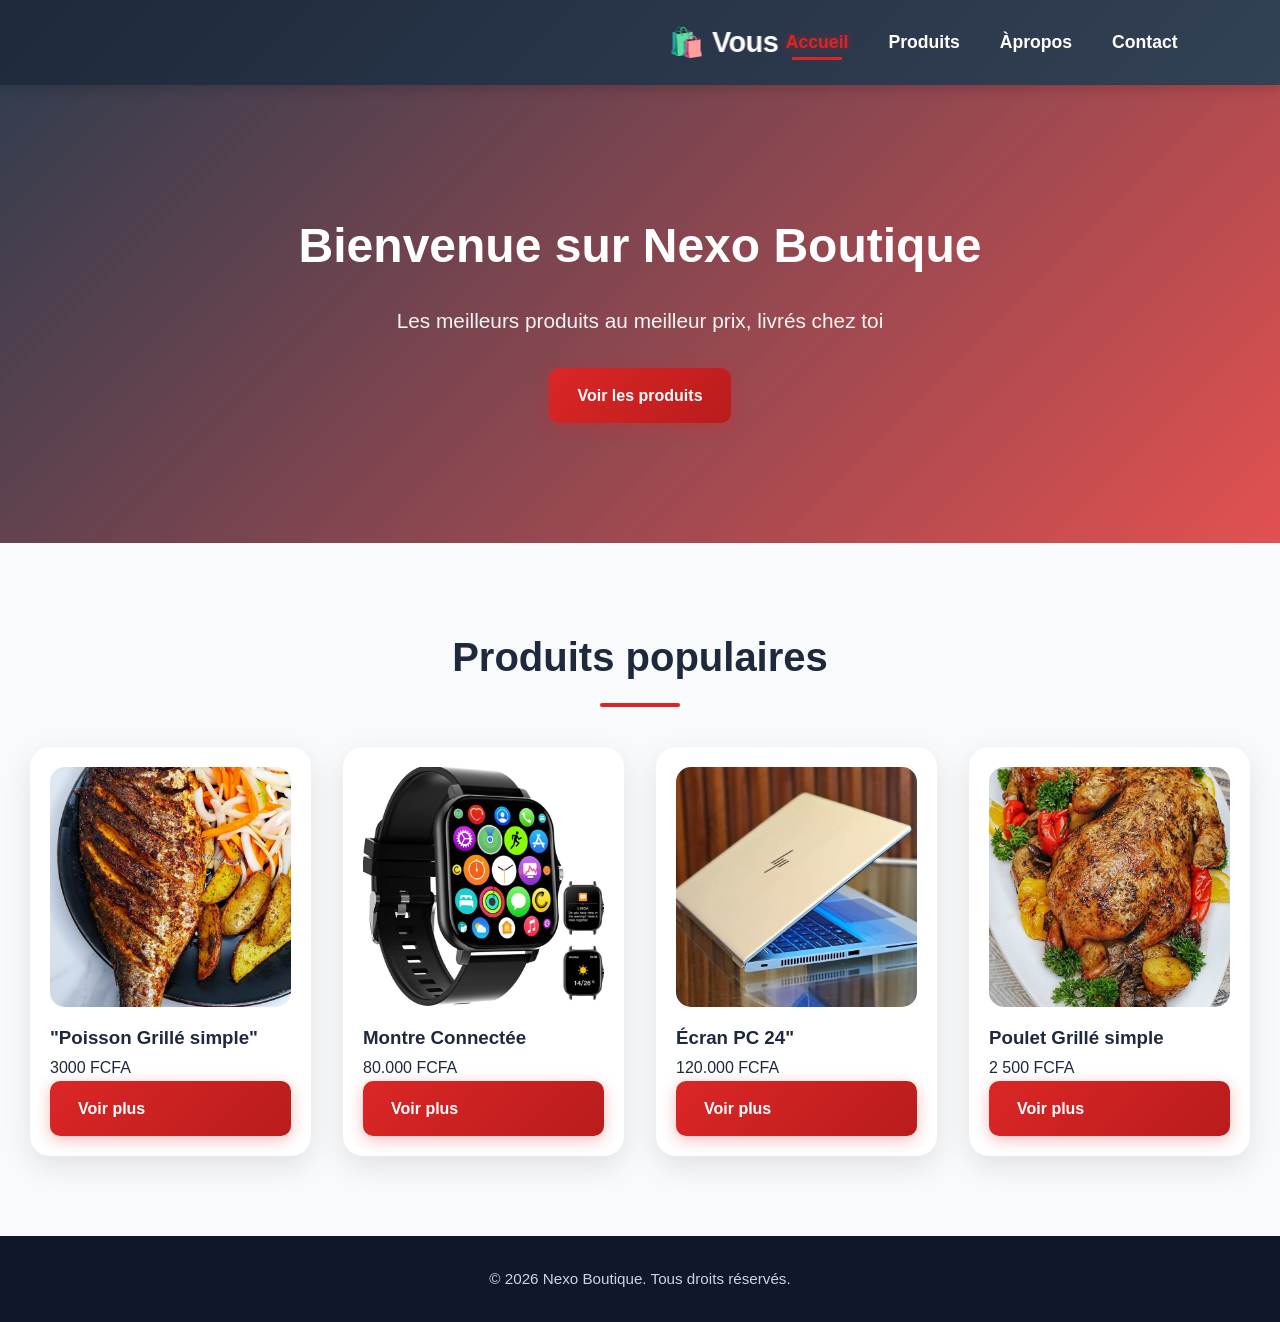
==== index.html @ bf33321f "Add files via upload" ====
<!DOCTYPE html>
<html lang="fr">
<head>
  <meta charset="UTF-8">
  <meta name="viewport" content="width=device-width, initial-scale=1.0">
  <title>Accueil - Ma Boutique</title>
  <link rel="stylesheet" href="IA.css">
</head>
<body>
  <header>
    <nav class="navbar">
      <marquee><h2 class="logo">Vous satisfait, notre priorité.</h2></marquee>
      <ul class="nav-links">
        <li><a href="index.html" class="active">Accueil</a></li>
        <li><a href="produits.html">Produits</a></li>
        <li><a href="apropos.html">Àpropos</a></li>
        <li><a href="contact.html">Contact</a></li>
      </ul>
    </nav>
  </header>

  <section class="hero">
    <div class="hero-content">
      <h1>Bienvenue sur Nexo Boutique</h1>
      <p>Les meilleurs produits au meilleur prix, livrés chez toi</p>
      <a href="produits.html" class="btn">Voir les produits</a>
    </div>
  </section>
  <section class="container">
    <h2>Produits populaires</h2>
    <div class="produits">
      <div class="produit">
        <img src="KHI8.jpg" alt="Poisson Grillé simple" width="300">
        <h3>"Poisson Grillé simple"</h3>
        <p class="prix">3000 FCFA</p>
        <a href="produits.html" class="btn">Voir plus</a>
      </div>
      
      <div class="produit">
         <img src="pklt4.jpg" alt="Montre Connectée" width="300">
        <h3>Montre Connectée</h3>
        <p class="prix">80.000 FCFA</p>
        <a href="produits.html" class="btn">Voir plus</a>
      </div>
      
      <div class="produit">
          <img src="pklt5.jpg" alt="Écran PC 24" width="300" >
        <h3>Écran PC 24"</h3>
        <p class="prix">120.000 FCFA</p>
        <a href="produits.html" class="btn">Voir plus</a>
      </div>
      <div class="produit">
         <img src="ert3.jpg" alt="Poulet Grillé simple" width="300">
        <h3>Poulet Grillé simple</h3>
        <p class="prix">2 500 FCFA</p>
        <a href="produits.html" class="btn">Voir plus</a>
      </div>
    </div>
  </section>

  <footer>
    <p>© 2026 Nexo Boutique. Tous droits réservés.</p>
  </footer>

</body>
</html>
---- IA.css ----
/* ============ RESET & BASE ============ */
* {
  margin: 0;
  padding: 0;
  box-sizing: border-box;
}

html {
  scroll-behavior: smooth;
  }
body {
  font-family: 'Poppins', 'Segoe UI', Tahoma, Geneva, Verdana, sans-serif;
  line-height: 1.7;
  color: #1e293b;
  background: #f8fafc;
}

/* ============ NAVBAR ============ */
.navbar {
  background: linear-gradient(135deg, #1e293b 0%, #334155 100%);
  color: white;
  display: flex;
  justify-content: space-between;
  align-items: center;
  padding: 18px 8%;
  position: sticky;
  top: 0;
  z-index: 1000;
  box-shadow: 0 4px 12px rgba(0,0,0,0.15);
}

.logo {
  font-size: 1.8rem;
  font-weight: 700;
  letter-spacing: -0.5px;
}

.logo::before {
  content: "🛍️ ";
}

.nav-links {
  list-style: none;
  display: flex;
  gap: 40px;
}

.nav-links a {
  color: white;
  text-decoration: none;
  font-weight: 600;
  font-size: 1.1rem;
  transition: 0.3s;
  position: relative;
}

.nav-links a::after {
  content: '';
  position: absolute;
  bottom: -8px;
  left: 50%;
  width: 0;
  height: 3px;
  background: #dc2626;
  transition: 0.3s;
  transform: translateX(-50%);
}

.nav-links a:hover::after,
.nav-links a.active::after {
  width: 80%;
}

.nav-links a:hover,
.nav-links a.active {
  color: #dc2626;
  text-shadow: 0 0 8px rgba(220,38,38,0.6);
}

/* ============ HERO SECTION ============ */
.hero {
  background: linear-gradient(135deg, rgba(30,41,59,0.9), rgba(220,38,38,0.8)), 
              url('https://picsum.photos/1600/600') center/cover;
  color: white;
  text-align: center;
  padding: 120px 20px;
}

.hero h1 {
  font-size: 3rem;
  margin-bottom: 16px;
  animation: fadeInUp 0.8s ease;
}

.hero p {
  font-size: 1.3rem;
  margin-bottom: 30px;
  opacity: 0.95;
  animation: fadeInUp 1s ease;
}

@keyframes fadeInUp {
  from {
    opacity: 0;
    transform: translateY(30px);
  }
  to {
    opacity: 1;
    transform: translateY(0);
  }
}

/* ============ CONTAINER & TITRES ============ */
.container {
  max-width: 1300px;
  margin: 80px auto;
  padding: 0 30px;
}

.container h2 {
  text-align: center;
  margin-bottom: 40px;
  font-size: 2.5rem;
  color: #1e293b;
  position: relative;
}

.container h2::after {
  content: '';
  display: block;
  width: 80px;
  height: 4px;
  background: #dc2626;
  margin: 12px auto 0;
  border-radius: 2px;
}

/* ============ GRILLE PRODUITS ============ */
.produits {
  display: grid;
  grid-template-columns: repeat(auto-fill, minmax(280px, 1fr));
  gap: 32px;
}

.produit {
  background: white;
  padding: 20px;
  border-radius: 20px;
  box-shadow: 0 10px 30px rgba(0,0,0,0.1);
  transition: all 0.4s ease;
  display: flex;
  flex-direction: column;
  overflow: hidden;
  position: relative;
}

.produit::before {
  content: '';
  position: absolute;
  top: 0;
  left: 0;
  width: 100%;
  height: 4px;
  background: linear-gradient(90deg, #dc2626, #1e293b);
  transform: scaleX(0);
  transition: 0.3s;
}

.produit:hover::before {
  transform: scaleX(1);
}

.produit:hover {
  transform: translateY(-10px);
  box-shadow: 0 15px 40px rgba(220,38,38,0.2);
}

.produit img {
  width: 100%;
  height: 240px;
  object-fit: cover;
  border-radius: 15px;
  margin-bottom: 15px;
  transition: 0.4s;
}

.produit:hover img {
  transform: scale(1.08);
}

/* ============ SECTIONS ABOUT & CONTACT ============ */
.about, .contact {
  background: white;
  padding: 80px 20px;
}

.about .container,
.contact .container {
  text-align: center;
}

.about p, .contact p {
  max-width: 750px;
  margin: 15px auto;
  font-size: 1.15rem;
  color: #475569;
  line-height: 1.8;
}

.contact-info {
  background: #f8fafc;
  padding: 30px;
  border-radius: 12px;
  margin-bottom: 50px;
  border-left: 4px solid #dc2626;
}

/* ============ FORMULAIRE ============ */
.contact-form {
  max-width: 650px;
  margin: 0 auto;
  background: #f8fafc;
  padding: 40px;
  border-radius: 16px;
  box-shadow: 0 6px 25px rgba(0,0,0,0.1);
}

.form-group {
  margin-bottom: 22px;
  text-align: left;
}

.form-group label {
  display: block;
  margin-bottom: 8px;
  font-weight: 600;
  color: #1e293b;
  font-size: 0.95rem;
}

.form-group input,
.form-group textarea {
  width: 100%;
  padding: 14px;
  border: 2px solid #e2e8f0;
  border-radius: 10px;
  font-family: inherit;
  font-size: 1rem;
  transition: all 0.3s;
  background: white;
}

.form-group input:focus,
.form-group textarea:focus {
  outline: none;
  border-color: #dc2626;
  box-shadow: 0 0 0 3px rgba(220,38,38,0.1);
}

.contact-form .btn {
  width: 100%;
  border: none;
  cursor: pointer;
  font-size: 1.1rem;
  padding: 15px;
}

/* ============ BOUTONS ============ */
.btn {
  display: inline-block;
  background: linear-gradient(135deg, #dc2626 0%, #b91c1c 100%);
  color: white;
  padding: 14px 28px;
  border-radius: 10px;
  text-decoration: none;
  font-weight: 600;
  transition: all 0.3s;
  box-shadow: 0 4px 15px rgba(220,38,38,0.3);
}

.btn:hover {
  transform: translateY(-2px);
  box-shadow: 0 6px 20px rgba(220,38,38,0.4);
  background: linear-gradient(135deg, #b91c1c 0%, #991b1b 100%);
}

/* ============ FOOTER ============ */
footer {
  background: #0f172a;
  color: #cbd5e1;
  text-align: center;
  padding: 30px 20px;
  margin-top: 60px;
  font-size: 0.95rem;
}

/* ============ RESPONSIVE ============ */
@media (max-width: 768px) {
  .navbar {
    flex-direction: column;
    gap: 20px;
    padding: 20px 5%;
  }

  .nav-links {
    gap: 20px;
    flex-wrap: wrap;
    justify-content: center;
  }

  .hero h1 {
    font-size: 2.5rem;
  }

  .hero p {
    font-size: 1.2rem;
  }

  .produits {
    grid-template-columns: 1fr;
  }

  .contact-form {
    padding: 30px 20px;
  }
  .categorie-titre {
  font-size: 2rem;
  font-weight: 700;
  margin-bottom: 30px;
  color: #1e293b;
  position: relative;
  display: inline-block;
  padding-bottom: 8px;
}

/* Le petit trait rouge uniquement pour Restaurant */
.categorie.restaurant .categorie-titre::after {
  content: '';
  position: absolute;
  bottom: 0;
  left: 0;
  width: 60px;        /* longueur du trait */
  height: 3px;        /* épaisseur */
  background: #dc2626; /* rouge */
  border-radius: 2px;
   
    }

#apropos, #contact {
  max-width: 800px;
  margin: 60px auto;
  padding: 40px 30px;
  background: #fdfdfd;
  border-radius: 16px;
  box-shadow: 0 4px 20px rgba(0,0,0,0.06);
  font-family: 'Poppins', 'Segoe UI', sans-serif;
  line-height: 1.7;
  color: #2d2d2d;
}

/* Titres */
#apropos h2, #contact h2 {
  font-size: 2rem;
  font-weight: 700;
  margin-bottom: 20px;
  color: #1a1a1a;
  position: relative;
}

#apropos h2::after, #contact h2::after {
  content: "";
  display: block;
  width: 60px;
  height: 3px;
  background: #d97706; /* orange chaud, passe bien avec resto */
  margin-top: 8px;
  border-radius: 2px;
}

/* Texte */
#apropos p, #contact p {
  font-size: 1.05rem;
  margin-bottom: 16px;
  color: #444;
}

/* Liens dans contact */
#contact a {
  color: #d97706;
  text-decoration: none;
  font-weight: 600;
}

#contact a:hover {
  text-decoration: underline;
}

@media (prefers-color-scheme: dark) {
  #apropos, #contact {
    background: #1e1e1e;
    color: #e5e5e5;
  }
  #apropos h2, #contact h2 {
    color: #fff;
  }
  #apropos p, #contact p {
    color: #bbb;
  }
   font-size: 1.05rem;
  margin-bottom: 16px;
  color: #444;
}
text-decoration: underline;
  }
  
  .about {
  background: #f8fafc;
  padding: 80px 20px;
  margin-top: 60px;
}

.about-content {
  max-width: 900px;
  margin: 0 auto;
  text-align: center;
}

.about h2 {
  font-size: 2.5rem;
  margin-bottom: 20px;
  color: #1e293b;
}

.about p {
  font-size: 1.1rem;
  line-height: 1.7;
  color: #475569;
  margin-bottom: 15px;
}

.about strong {
  color: #dc2626;
}

.about-stats {
  display: flex;
  justify-content: center;
  gap: 60px;
  margin-top: 40px;
}

.about-stats span {
  font-size: 2.5rem;
  font-weight: 700;
  color: #dc2626;
  display: block;
}
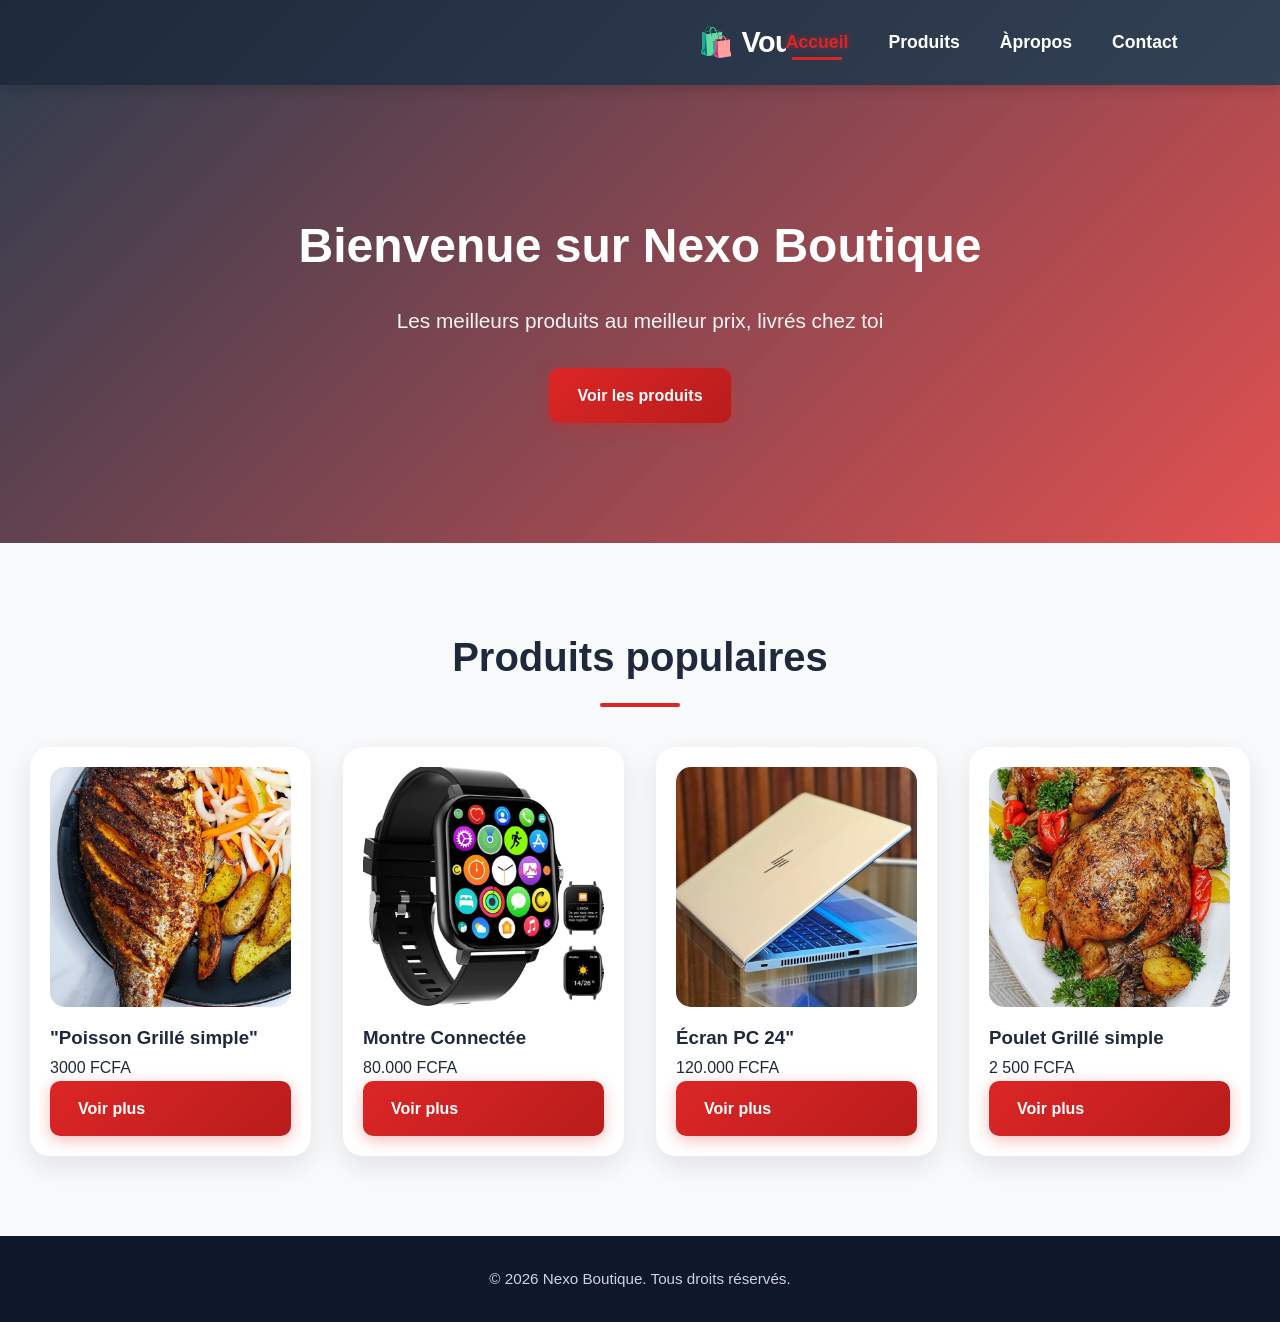
==== commit 130be0c2: "Add files via upload" ====
--- a/index.html
+++ b/index.html
@@ -11,10 +11,10 @@
     <nav class="navbar">
       <marquee><h2 class="logo">Vous satisfait, notre priorité.</h2></marquee>
       <ul class="nav-links">
-        <li><a href="index.html" class="active">Accueil</a></li>
-        <li><a href="produits.html">Produits</a></li>
-        <li><a href="apropos.html">Àpropos</a></li>
-        <li><a href="contact.html">Contact</a></li>
+        <li><a href="Index.html" class="active">Accueil</a></li>
+        <li><a href="Produits.html">Produits</a></li>
+        <li><a href="Apropos.html">Àpropos</a></li>
+        <li><a href="Contact.html">Contact</a></li>
       </ul>
     </nav>
   </header>
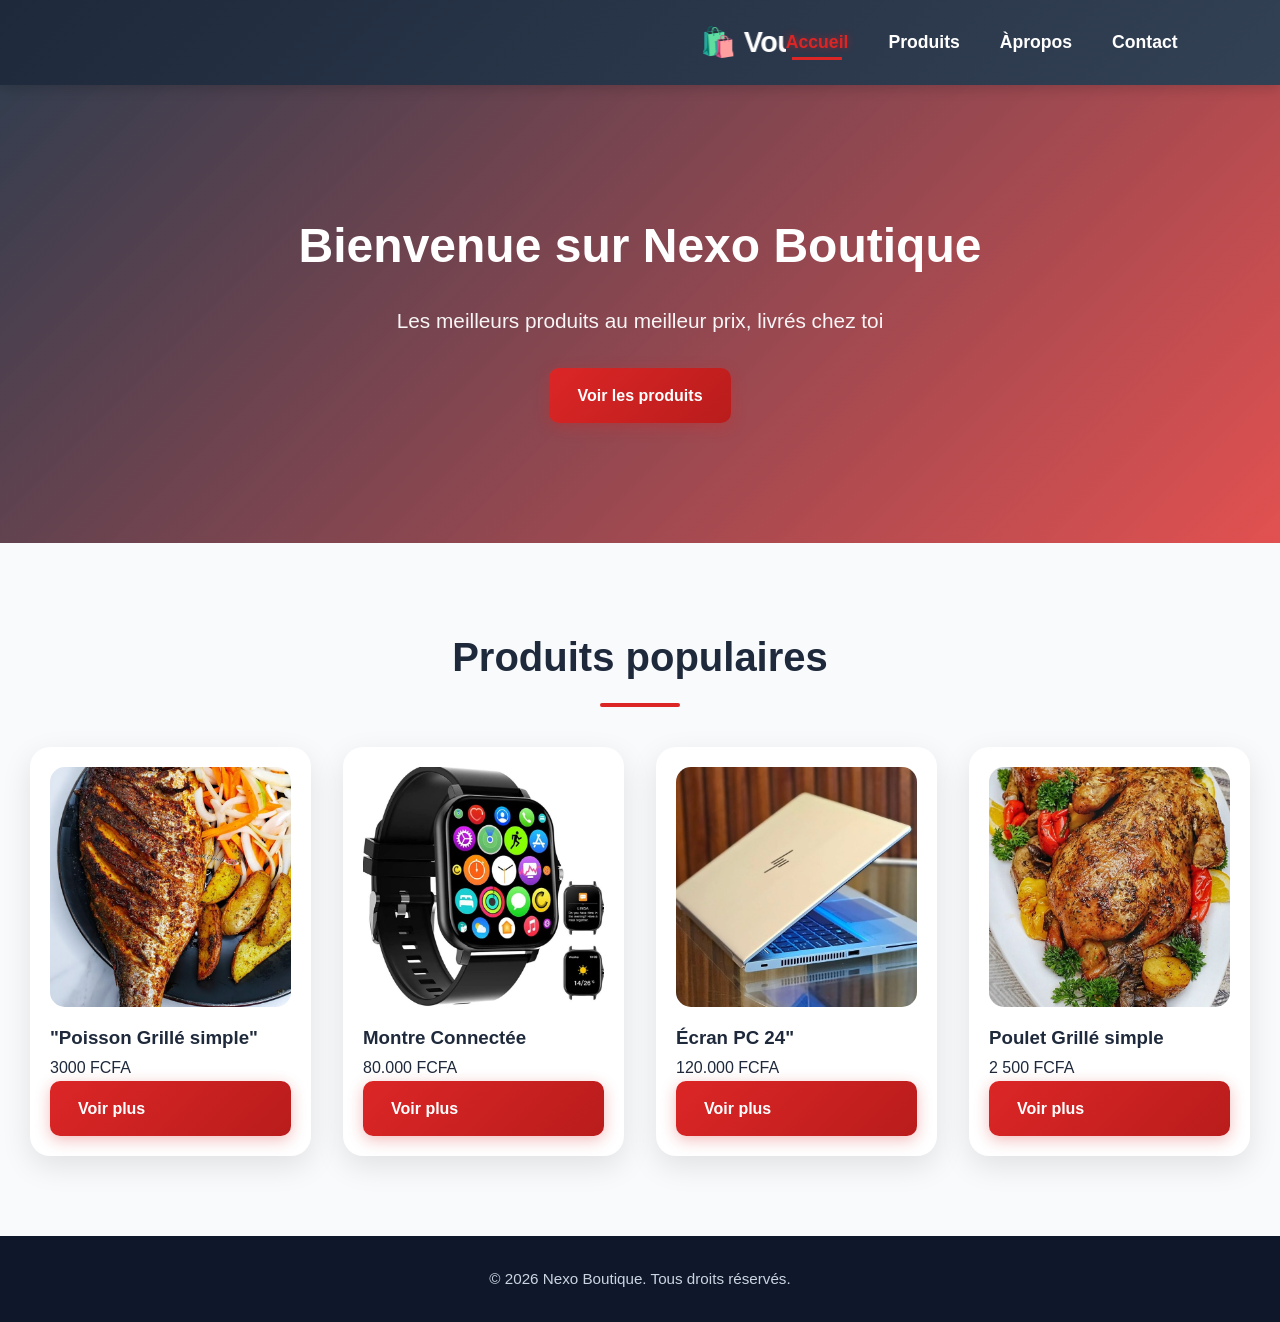
==== commit b9f62f48: "Add files via upload" ====
--- a/index.html
+++ b/index.html
@@ -23,7 +23,7 @@
     <div class="hero-content">
       <h1>Bienvenue sur Nexo Boutique</h1>
       <p>Les meilleurs produits au meilleur prix, livrés chez toi</p>
-      <a href="produits.html" class="btn">Voir les produits</a>
+      <a href="Produits.html" class="btn">Voir les produits</a>
     </div>
   </section>
   <section class="container">
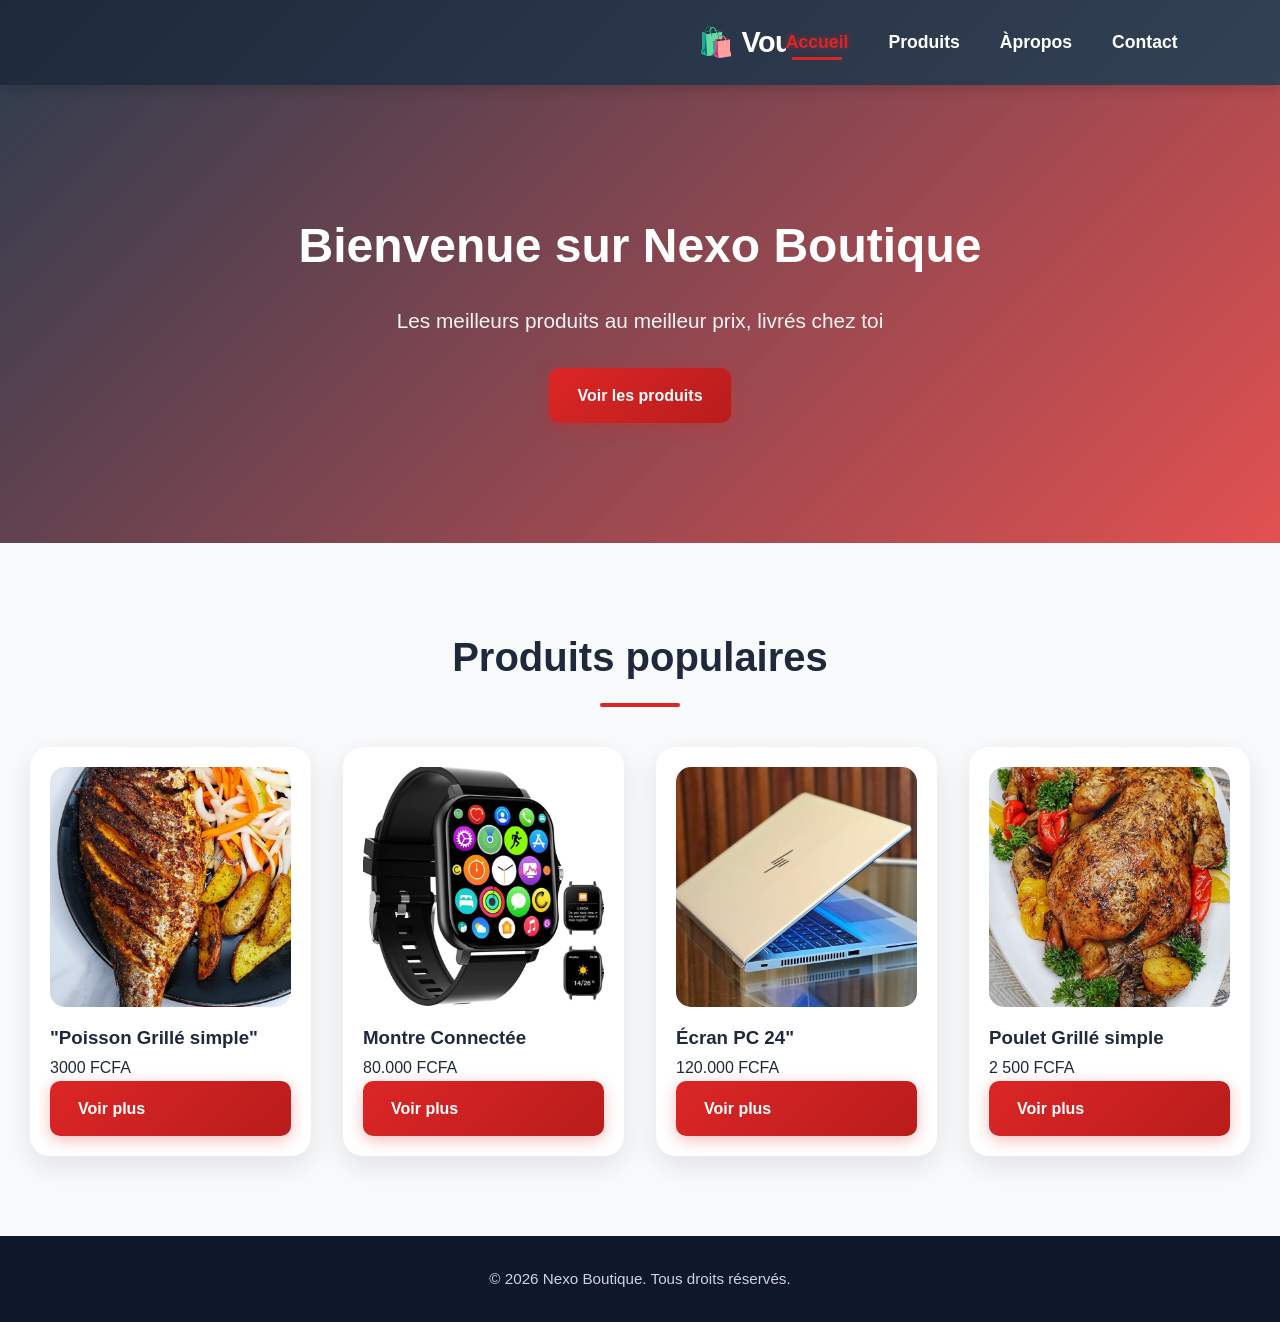
==== commit bafb8c64: "Add files via upload" ====
--- a/index.html
+++ b/index.html
@@ -33,27 +33,27 @@
         <img src="KHI8.jpg" alt="Poisson Grillé simple" width="300">
         <h3>"Poisson Grillé simple"</h3>
         <p class="prix">3000 FCFA</p>
-        <a href="produits.html" class="btn">Voir plus</a>
+        <a href="Produits.html" class="btn">Voir plus</a>
       </div>
       
       <div class="produit">
          <img src="pklt4.jpg" alt="Montre Connectée" width="300">
         <h3>Montre Connectée</h3>
         <p class="prix">80.000 FCFA</p>
-        <a href="produits.html" class="btn">Voir plus</a>
+        <a href="Produits.html" class="btn">Voir plus</a>
       </div>
       
       <div class="produit">
           <img src="pklt5.jpg" alt="Écran PC 24" width="300" >
         <h3>Écran PC 24"</h3>
         <p class="prix">120.000 FCFA</p>
-        <a href="produits.html" class="btn">Voir plus</a>
+        <a href="Produits.html" class="btn">Voir plus</a>
       </div>
       <div class="produit">
          <img src="ert3.jpg" alt="Poulet Grillé simple" width="300">
         <h3>Poulet Grillé simple</h3>
         <p class="prix">2 500 FCFA</p>
-        <a href="produits.html" class="btn">Voir plus</a>
+        <a href="Produits.html" class="btn">Voir plus</a>
       </div>
     </div>
   </section>
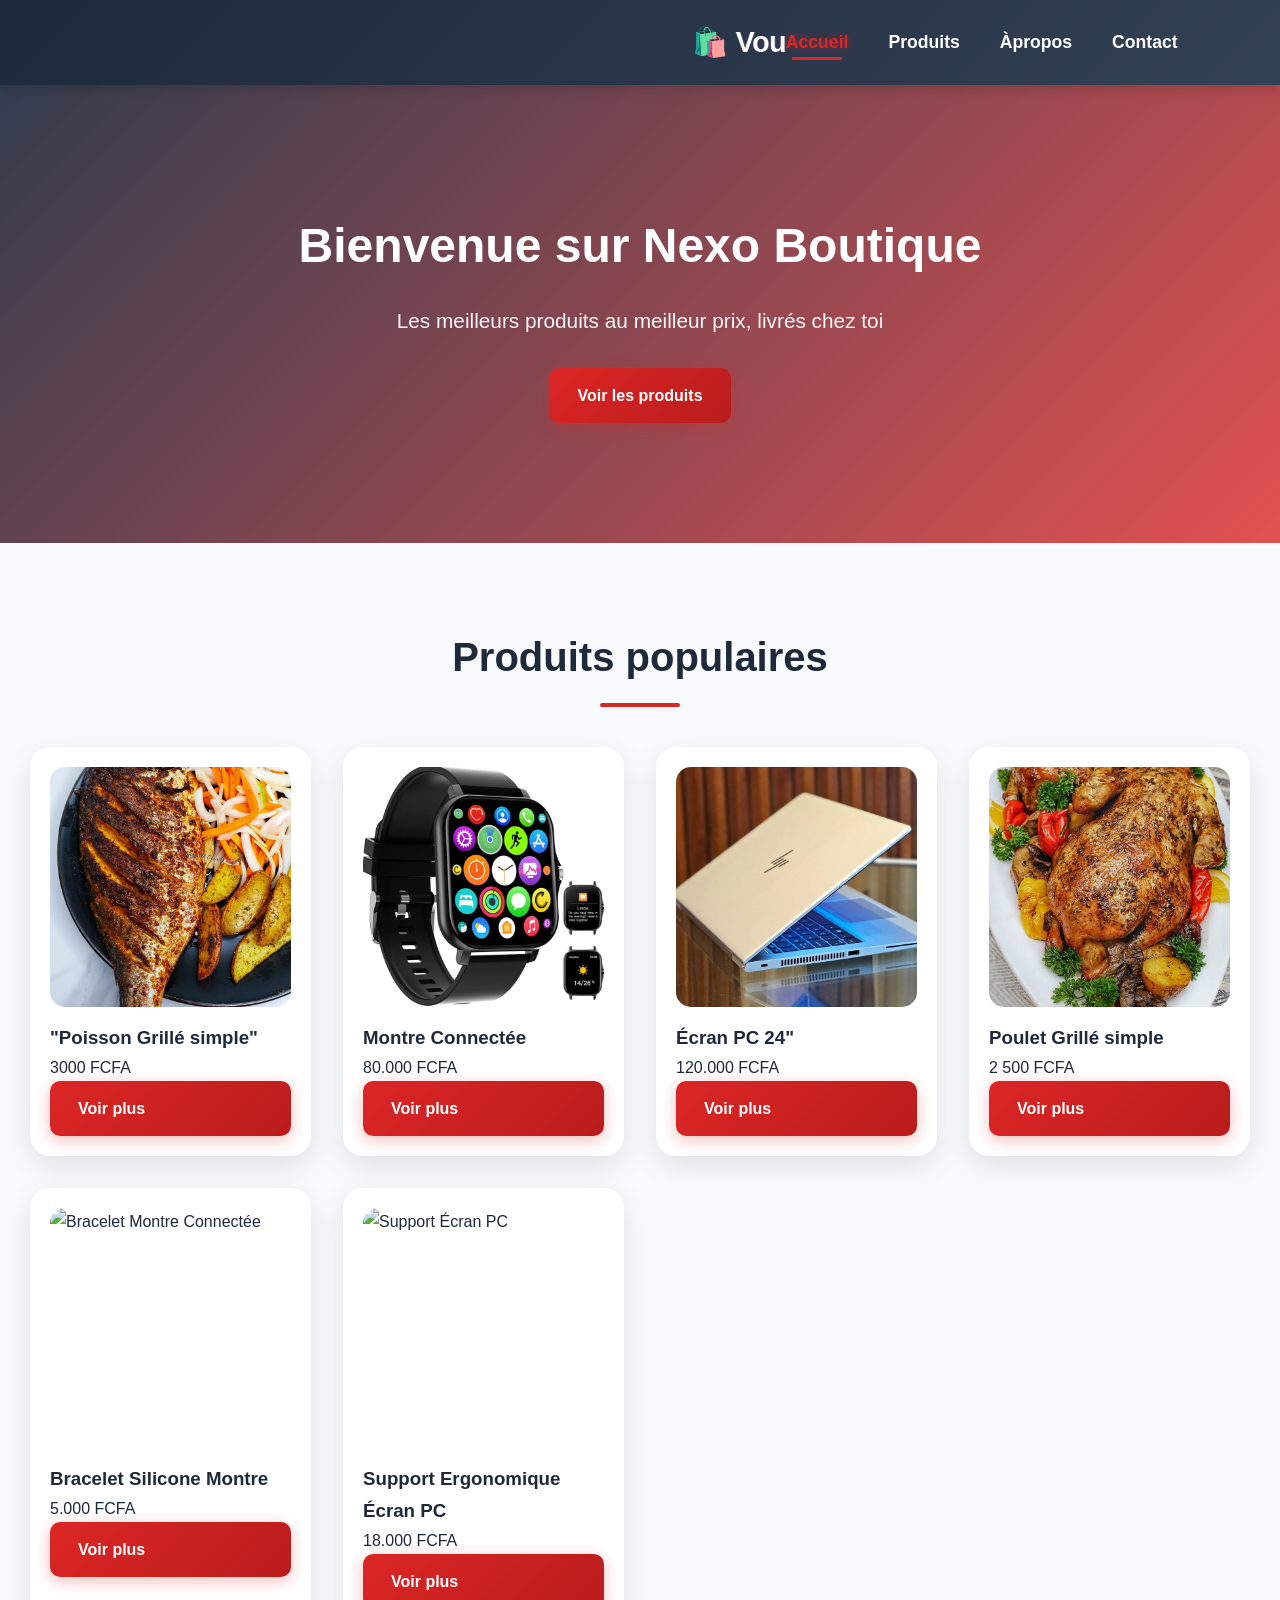
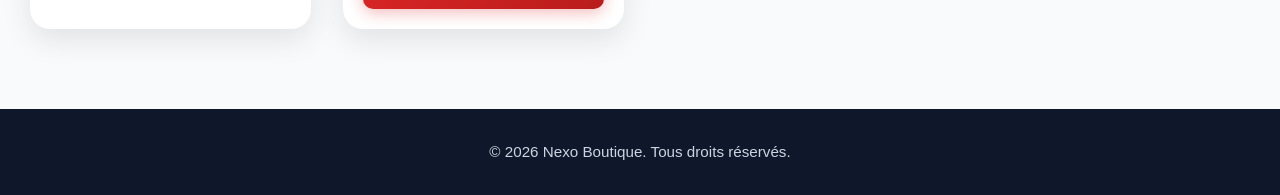
==== commit 374275d7: "Add files via upload" ====
--- a/index.html
+++ b/index.html
@@ -55,6 +55,20 @@
         <p class="prix">2 500 FCFA</p>
         <a href="Produits.html" class="btn">Voir plus</a>
       </div>
+
+      <div class="produit">
+  <img src="BB.jpeg" alt="Bracelet Montre Connectée" width="300">
+  <h3>Bracelet Silicone Montre</h3>
+  <p class="prix">5.000 FCFA</p>
+  <a href="produits.html" class="btn">Voir plus</a>
+</div>
+
+<div class="produit">
+  <img src="BC.jpeg" alt="Support Écran PC" width="300">
+  <h3>Support Ergonomique Écran PC</h3>
+  <p class="prix">18.000 FCFA</p>
+  <a href="produits.html" class="btn">Voir plus</a>
+</div>
     </div>
   </section>
 
--- a/IA.css
+++ b/IA.css
@@ -138,7 +138,7 @@
 /* ============ GRILLE PRODUITS ============ */
 .produits {
   display: grid;
-  grid-template-columns: repeat(auto-fill, minmax(280px, 1fr));
+  grid-template-columns: repeat(auto-fill, minmax(220px, 1fr));
   gap: 32px;
 }
 
@@ -187,6 +187,7 @@
 .produit:hover img {
   transform: scale(1.08);
 }
+
 
 /* ============ SECTIONS ABOUT & CONTACT ============ */
 .about, .contact {
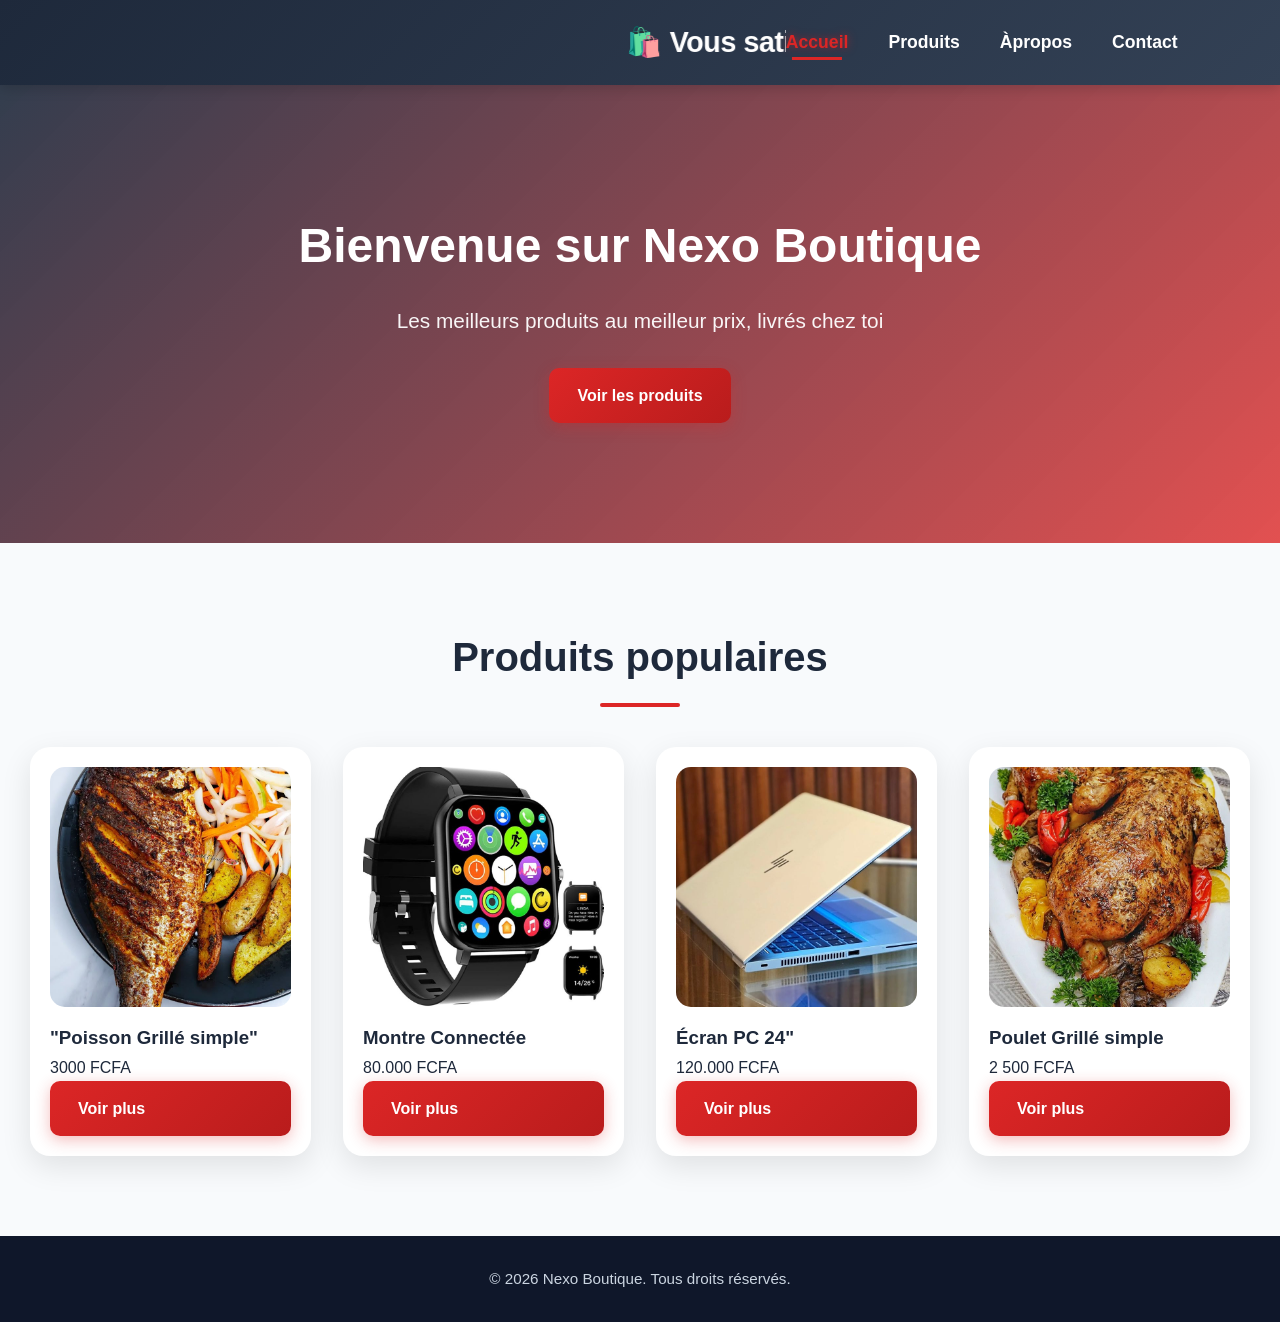
==== commit 2c6ef302: "Add files via upload" ====
--- a/index.html
+++ b/index.html
@@ -55,20 +55,6 @@
         <p class="prix">2 500 FCFA</p>
         <a href="Produits.html" class="btn">Voir plus</a>
       </div>
-
-      <div class="produit">
-  <img src="BB.jpeg" alt="Bracelet Montre Connectée" width="300">
-  <h3>Bracelet Silicone Montre</h3>
-  <p class="prix">5.000 FCFA</p>
-  <a href="produits.html" class="btn">Voir plus</a>
-</div>
-
-<div class="produit">
-  <img src="BC.jpeg" alt="Support Écran PC" width="300">
-  <h3>Support Ergonomique Écran PC</h3>
-  <p class="prix">18.000 FCFA</p>
-  <a href="produits.html" class="btn">Voir plus</a>
-</div>
     </div>
   </section>
 
